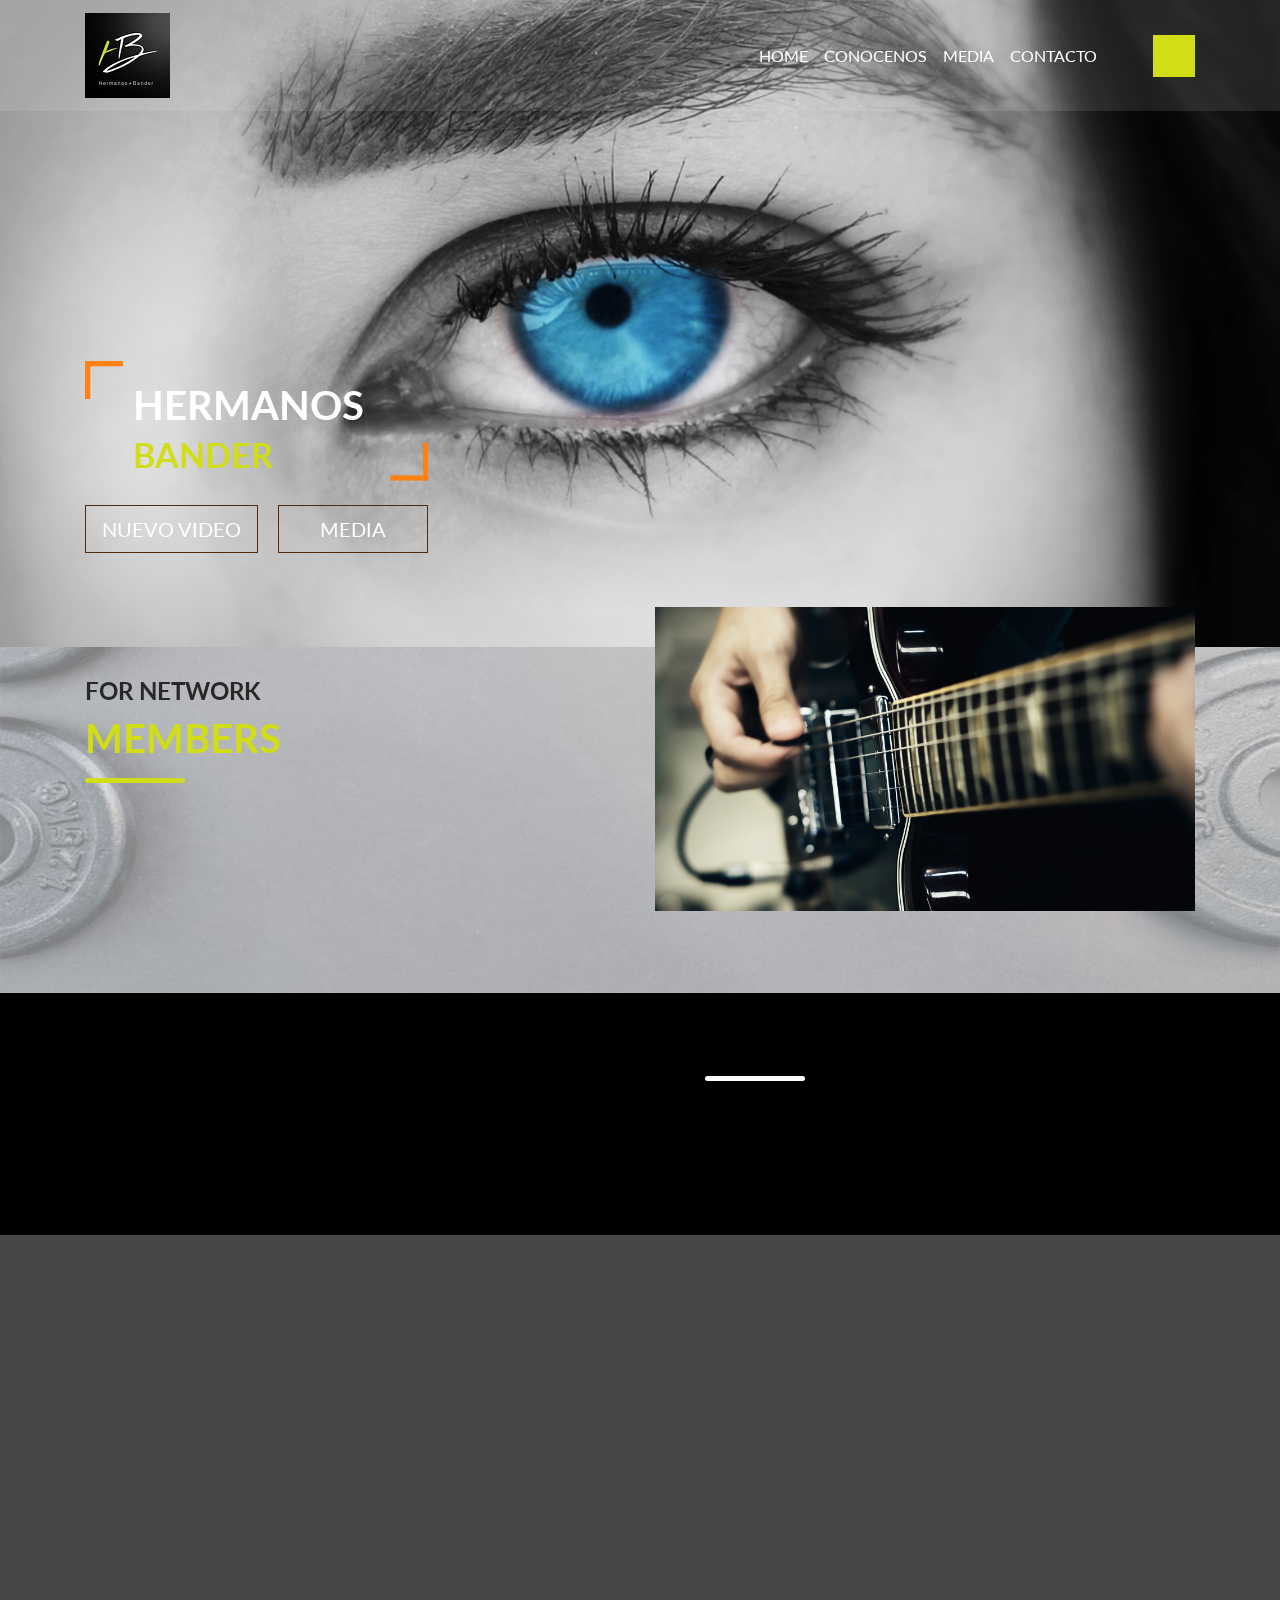
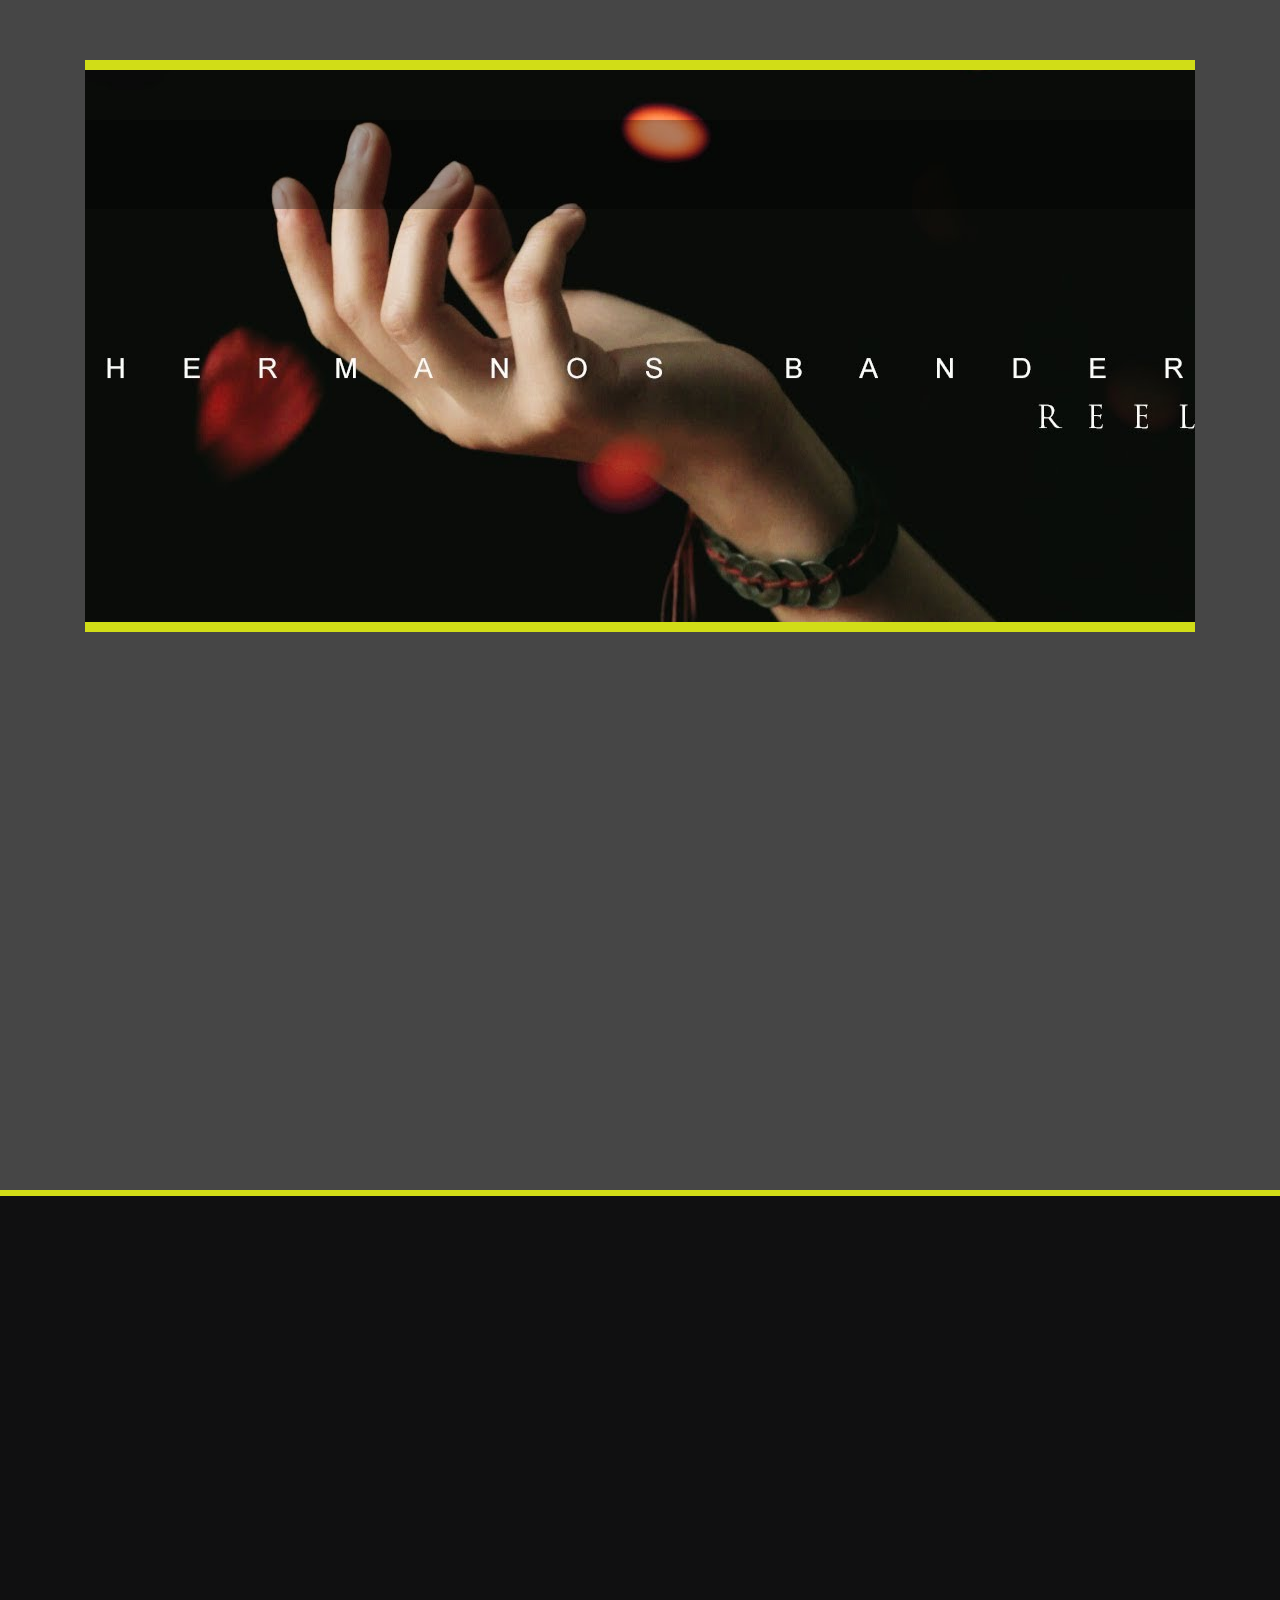
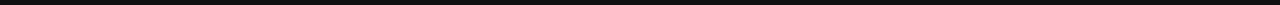
==== index.html @ 199d12c1 "inicio de proyecto" ====
<!doctype html>
<!--
	Fox by FreeHTML5.co
	Twitter: https://twitter.com/fh5co
	Facebook: https://fb.com/fh5co
	URL: https://freehtml5.co
-->
<html lang="en">
<head>
  <!-- Required meta tags -->
  <meta charset="utf-8">
  <meta name="viewport" content="width=device-width, initial-scale=1, shrink-to-fit=no">
  <title>Hermanos Bander</title>

  <!-- Bootstrap CSS -->
  <link href="css/animate.css" rel="stylesheet">
  <link rel="stylesheet" href="css/bootstrap.min.css" type="text/css">
  <link href="https://fonts.googleapis.com/css?family=Lato:300,400,700" rel="stylesheet">
  <link rel="stylesheet" href="css/style.css">
</head>
<body>
<div class="container-fluid pl-0 pr-0 bg-img clearfix parallax-window2" data-parallax="scroll" data-image-src="images/bander/a6.jpg">
  <nav class="navbar navbar-expand-md navbar-dark">
    <div class="container"> 
      <!-- Brand --> 
      <a class="navbar-brand mr-auto" href="#"><img src="images/bander/logo.jpg" alt="FoxPro" /></a> 
      
      <!-- Toggler/collapsibe Button -->
      <button class="navbar-toggler" type="button" data-toggle="collapse" data-target="#collapsibleNavbar"> <span class="navbar-toggler-icon"></span> </button>
      
      <!-- Navbar links -->
      <div class="collapse navbar-collapse" id="collapsibleNavbar">
        <ul class="navbar-nav ml-auto">
          <li class="nav-item"> <a class="nav-link" href="#">Home</a> </li>
          <li class="nav-item"> <a class="nav-link" href="#about-us">Conocenos</a> </li>
          <li class="nav-item"> <a class="nav-link" href="media.html">Media</a> </li>
          <li class="nav-item"> <a class="nav-link" href="#contact">Contacto</a> </li>
        </ul>
        <ul class="navbar-nav ml-5">
          <li class="nav-item"> <a class="nav-link btn btn-danger" href="#">&nbsp;&nbsp;&nbsp;&nbsp;&nbsp;&nbsp;</a> </li>
        </ul>
      </div>
    </div>
  </nav>
  <div class="container">
    <div class="fh5co-banner-text-box">
      <div class="quote-box pl-5 pr-5 wow bounceInRight">
        <h2> HERMANOS <br><span>BANDER</span> </h2>
      </div>
      <a href="#" class="btn text-uppercase btn-outline-danger btn-lg mr-3 mb-3 wow bounceInUp">Nuevo Video</a> <a href="#" class="btn text-uppercase btn-outline-danger btn-lg mb-3 wow bounceInDown"> Media</a> </div>
  </div>
</div>
<div class="container-fluid fh5co-network">
  <div class="container">
    <div class="row">
      <div class="col-md-6">
        <h4 class="wow bounceInUp">FOR NETWORK</h4>
        <h2 class="wow bounceInRight">MEMBERS</h2>
        <hr />
        <h5 class="wow bounceInLeft">NETWORK SUMMER 2017</h5>
        <p class="wow bounceInDown">The lowdown on Blood Flow Restriction training • FREE CEC/CPD • ​Let's compare ​Raw Vs Cooked • Building Ab, Core &amp; Pelvic strength • Get​ clients short-term wins from long-term goals • So you want to operate multiple clubs? + LOADS MORE</p>
      </div>
      <div class="col-md-6">
        <figure class="wow bounceInDown"> <img src="images/bander/a8.jpg" alt="gym" class="img-fluid" /> </figure>
      </div>
    </div>
  </div>
</div>

<div id="about-us" class="container-fluid fh5co-about-us pl-0 pr-0 parallax-window" data-parallax="scroll" data-image-src="images/bander/a2.jpg">
  <div class="container">
    <div class="col-sm-6 offset-sm-6">
      <h2 class="wow bounceInLeft" data-wow-delay=".25s">Conocenos</h2>
      <hr/>
      <p class="wow bounceInRight" data-wow-delay=".25s"> aqui va quien somos !! </p>
      <a class="btn btn-lg btn-outline-danger d-inline-block text-center mx-auto wow bounceInDown">Learn More</a> </div>
  </div>
</div>
<div class="container-fluid fh5co-content-box">
  <div class="container">
    <div class="row">
      <div class="col-md-5 pr-0"><img src="images/bander/a3.jpg" alt="gym" class="img-fluid wow bounceInLeft" /> </div>
      <div class="col-md-7 pl-0">
        <div class="wow bounceInRight" data-wow-delay=".25s">
          <div class="card-img-overlay">
            <p>Great weekend, met lots of cool people and took away quite a bit. Thank you for the experience, and to you and your professional team for 
              making things seem </p>
          </div>
          <img src="images/bander/a4.jpg" alt="girls in gym" class="img-fluid" /> </div>
      </div>
    </div>
    <div class="row trainers pl-0 pr-0">
      <div class="col-12 bg-50">
        <div class="quote-box2 wow bounceInDown" data-wow-delay=".25s">
          <h2> TEAM </h2>
        </div>
      </div>
      <div class="col-md-6 pr-5 pl-5">
        <div class="card text-center wow bounceInLeft" data-wow-delay=".25s"> <img class="card-img-top rounded-circle img-fluid" src="images/bander/a5.jpg" alt="Card image">
          <div class="card-body mb-5">
            <h4 class="card-title">HERMANO 1</h4>
            <p class="card-text"> Yo soy  ..... </p>
          </div>
        </div>
      </div>
      <div class="col-md-6 pl-5 pr-5">
        <div class="card text-center wow bounceInRight" data-wow-delay=".25s"> <img class="card-img-top rounded-circle img-fluid" src="images/bander/a5.jpg" alt="Card image">
          <div class="card-body mb-5">
            <h4 class="card-title">HERMANO 2</h4>
            <p class="card-text">Yo soy .......</p>
          </div>
        </div>
      </div>
    </div>
    <div class="row gallery">
      <div class="col-md-4">
        <div class="card">
          <div class="card-body mb-4 wow bounceInLeft" data-wow-delay=".25s">
            <h4 class="card-title">FILEX</h4>
            <p class="card-text">I just wanted to sincerely thank you for the opportunity to represent Precision Nutrition and the US at such an amazing event. </p>
          </div>
          <img class="card-img-top img-fluid wow bounceInRight" data-wow-delay=".25s" src="images/bander/wending.jpg" alt="Card image"> </div>
      </div>
      <div class="col-md-4">
        <div class="card"> <img class="card-img-top img-fluid wow bounceInUp" data-wow-delay=".25s" src="images/bander/demo2.jpg" alt="Card image">
          <div class="card-body mt-4 wow bounceInDown" data-wow-delay=".25s">
            <h4 class="card-title">IGNITING</h4>
            <p class="card-text">I just wanted to sincerely thank you for the opportunity to represent Precision Nutrition and the US at such an amazing event. </p>
          </div>
        </div>
      </div>
      <div class="col-md-4">
        <div class="card">
          <div class="card-body mb-4 wow bounceInRight" data-wow-delay=".25s">
            <h4 class="card-title">PASSION</h4>
            <p class="card-text">I just wanted to sincerely thank you for the opportunity to represent Precision Nutrition and the US at such an amazing event. </p>
          </div>
          <img class="card-img-top img-fluid wow bounceInLeft" data-wow-delay=".25s" src="images/bander/demo2.jpg" alt="Card image"> </div>
      </div>
    </div>
  </div>
</div>
<footer class="container-fluid">
  <div class="container">
    <div class="row">
      <div class="col-md-3 footer1 d-flex wow bounceInLeft" data-wow-delay=".25s">
        <div class="d-flex flex-wrap align-content-center"> <a href="#"><img src="images/bander/logo.jpg" alt="logo" /></a>
          <p>Lorem ipsum dolor sit amet, consectetuer adipiscing elit. Aenean commodo
            dolor. Ae</p>
          <p>&copy; 2018 Foxpro. All rights reserved.<br> Design by <a href="https://freehtml5.co" target="_blank">FreeHTML5</a>.</p>
        </div>
      </div>
      <div class="col-md-6 footer2 wow bounceInUp" data-wow-delay=".25s" id="contact">
        <div class="form-box">
          <h4>CONTACT US</h4>
          <table class="table table-responsive d-table">
            <tr>
              <td><input type="text" class="form-control pl-0" placeholder="NAME" /></td>
              <td><input type="email" class="form-control pl-0" placeholder="EMAIL" /></td>
            </tr>
            <tr>
              <td colspan="2"></td>
            </tr>
            <tr>
              <td colspan="2"><input type="text" class="form-control pl-0" placeholder="ADDRESS" /></td>
            </tr>
            <tr>
              <td colspan="2"></td>
            </tr>
            <tr>
              <td colspan="2"><input type="text" class="form-control pl-0" placeholder="MESSAGES" /></td>
            </tr>
            <tr>
              <td colspan="2"></td>
            </tr>
            <tr>
              <td colspan="2" class="text-center pl-0"><button type="submit" class="btn btn-dark">SEND</button></td>
            </tr>
          </table>
        </div>
      </div>
      <div class="col-md-3 footer3 wow bounceInRight" data-wow-delay=".25s">
        <h5>ADDRESS</h5>
        <p>Lorem ipsum dolor sit 
          amet, consectetuer adipiscing elit.</p>
        <h5>PHONE</h5>
        <p>253232323232</p>
        <h5>EMAIL</h5>
        <p>email@example.com</p>
        <div class="social-links">
          <ul class="nav nav-item">
            <li><a href="https://www.facebook.com/fh5co" class="btn btn-secondary mr-1 mb-2"><img src="images/facebook.png" alt="facebook" /></a></li>
            <li><a href="#"  class="btn btn-secondary mr-1 ml-1 mb-2"><img src="images/facebook.png" alt="facebook" /></a></li>
            <li><a href="#"  class="btn btn-secondary mr-1 ml-1 mb-2"><img src="images/facebook.png" alt="facebook" /></a></li>
            <li><a href="#"  class="btn btn-secondary ml-1 mb-2"><img src="images/facebook.png" alt="facebook" /></a></li>
          </ul>
        </div>
      </div>
    </div>
  </div>
</footer>

<!-- Optional JavaScript --> 
<!-- jQuery first, then Bootstrap JS, ... -->

<script src="js/jquery.min.js"></script>
<script src="js/bootstrap.min.js"></script>
<script src="js/parallax.js"></script>
<script src="js/wow.js"></script>
<script src="js/main.js"></script>

</body>
</html>
---- css/style.css ----
/*
 * Fox by FreeHTML5.co
 * Twitter: https://twitter.com/fh5co
 * Facebook: https://fb.com/fh5co
 * URL: https://freehtml5.co
 D1DD17
 */

 video { 
  position: fixed;
  top: 50%;
  left: 50%;
  min-width: 100%;
  min-height: 100%;
  width: auto;
  height: auto;
  z-index: -100;
  transform: translateX(-50%) translateY(-50%);
background: url('//demosthenes.info/assets/images/polina.jpg') no-repeat;
background-size: cover;
transition: 1s opacity;
}
.stopfade { 
 opacity: .5;
}

#polina { 
font-family: Agenda-Light, Agenda Light, Agenda, Arial Narrow, sans-serif;
font-weight:100; 
background: rgba(0,0,0,0.3);
color: white;
padding: 2rem;
width: 33%;
margin:2rem;
float: right;
font-size: 1.2rem;
}

body {
  font-family: 'Lato', sans-serif;
  overflow: hidden;
  overflow-y: scroll;
  background-color: #000;
}
body .bg-img {
  background-repeat: no-repeat;
  background-position: center;
  padding-bottom: 100px;
}
body nav {
  background: rgba(255, 255, 255, 0.1);
}
body nav .navbar-nav a {
  font-size: 16px;
  text-transform: uppercase;
  color: #fff !important;
  transition: all 0.3s;
  -webkit-transition: all 0.3s;
  -ms-transition: all 0.3s;
  -o-transition: all 0.3s;
}
body nav .navbar-nav a:hover {
  color: #D1DD17 !important;
}
body nav .navbar-nav .btn-danger {
  background: #D1DD17;
  border-color: #D1DD17;
  border-radius: 0;
}
body nav .navbar-nav .btn-danger:hover {
  background: #D1DD17;
  border-color: #D1DD17;
}

a, a:hover {
  color: #D1DD17;
}

.fh5co-banner-text-box {
  position: relative;
  max-height: 120px;
  display: inline-block;
  margin-top: 250px;
}
.fh5co-banner-text-box .quote-box {
  max-width: 455px;
  padding: 20px 0;
}
.fh5co-banner-text-box .quote-box h2 {
  font-family: 'Lato', sans-serif;
  font-weight: 700;
  color: #fff;
  font-size: 40px;
}
.fh5co-banner-text-box .quote-box h2 span {
  color: #D1DD17;
  font-size: 34px;
}
.fh5co-banner-text-box .quote-box::before {
  content: "";
  position: absolute;
  height: 38px;
  width: 38px;
  left: 0;
  top: 0;
  background: url("../images/right-quote.png");
  background-repeat: no-repeat;
}
.fh5co-banner-text-box .quote-box::after {
  content: "";
  position: absolute;
  height: 38px;
  width: 38px;
  background: url("../images/left-quote.png");
  background-repeat: no-repeat;
  right: 0;
  bottom: 0;
}
.fh5co-banner-text-box a {
  color: #fff;
  border-color: #4e2b0d;
  border-radius: 0;
  min-width: 150px;
}
.fh5co-banner-text-box a:hover {
  background: transparent;
  border-color: gray;
  color: #D1DD17;
}

.fh5co-network, .fh5co-about-us {
  background: url("../images/about-bg.jpg");
  background-repeat: no-repeat;
  background-position: center;
  background-size: 100% 100%;
  padding: 50px 0;
  padding-top: 30px;
}
.fh5co-network figure, .fh5co-about-us figure {
  margin-top: -70px !important;
}
.fh5co-network h2, .fh5co-about-us h2 {
  color: #D1DD17;
  font-family: 'Lato', sans-serif;
  font-weight: 700;
  font-size: 40px;
  margin-bottom: 0;
}
.fh5co-network h4, .fh5co-about-us h4, .fh5co-network h5, .fh5co-about-us h5, .fh5co-network p, .fh5co-about-us p {
  color: #282828;
  font-family: 'Lato', sans-serif;
  font-weight: 700;
}
.fh5co-network hr, .fh5co-about-us hr {
  border-color: #D1DD17;
  border-width: 5px;
  max-width: 100px;
  margin-left: 0;
  border-radius: 5px;
}
.fh5co-network figure, .fh5co-about-us figure {
  text-align: center;
}

.fh5co-about-us {
  background: transparent;
  background-repeat: no-repeat;
  background-size: contain;
  background-position: center;
}
.fh5co-about-us p {
  color: #fff;
  font-family: 'Lato', sans-serif;
  font-weight: normal;
}
.fh5co-about-us hr {
  border-color: #fff;
  margin-left: 50px;
  margin-top: 5px;
}
.fh5co-about-us a {
  color: #fff !important;
  border-color: #4e2b0d;
  border-radius: 0;
  min-width: 150px;
}
.fh5co-about-us a:hover {
  background: transparent;
  border-color: gray;
  color: #D1DD17;
}

.fh5co-content-box {
  background: #464646;
  padding-bottom: 100px;
}
.fh5co-content-box .pr-0 img {
  margin-top: -128px;
}
.fh5co-content-box img {
  width: 100%;
}
.fh5co-content-box .card-img-overlay {
  color: #fff;
  text-align: center;
  top: 35%;
}
.fh5co-content-box .trainers {
  position: relative;
  padding: 50px 0;
  margin: 70px 0;
  background: url("../images/bander/maxresdefault.jpg");
  background-repeat: no-repeat;
  background-position: center;
  background-color: #000;
}
.fh5co-content-box .trainers .bg-50 {
  background: rgba(0, 0, 0, 0.3);
}
.fh5co-content-box .trainers .card {
  border: none;
  background: transparent;
}
.fh5co-content-box .trainers .card img {
  max-width: 250px;
  margin: 0 auto;
  max-height: 250px;
}
.fh5co-content-box .trainers .card .card-body {
  background: #ccc;
  border-radius: 15px;
  padding: 30px 20px;
  margin-top: 30px;
  padding-bottom: 50px;
}
.fh5co-content-box .trainers .card .card-body::before {
  content: "";
  position: absolute;
  border: 20px solid #ccc;
  border-color: transparent transparent #ccc transparent;
  margin-top: -70px;
  text-align: center;
  margin-left: -15px;
}
.fh5co-content-box .trainers .quote-box2 {
  color: #fff;
  max-width: 250px;
  position: relative;
  text-align: center;
  margin: auto;
  margin-bottom: 50px;
}
.fh5co-content-box .trainers .quote-box2::before {
  content: "";
  position: absolute;
  height: 20px;
  width: 20px;
  left: 0;
  top: -10px;
  background: url("../images/right-quote-white.png");
  background-repeat: no-repeat;
  background-size: 100% 100%;
}
.fh5co-content-box .trainers .quote-box2::after {
  content: "";
  position: absolute;
  height: 20px;
  width: 20px;
  background: url("../images/left-quote-white.png");
  background-repeat: no-repeat;
  right: 0;
  bottom: -10px;
  background-size: 100% 100%;
}
.fh5co-content-box .trainers::before, .fh5co-content-box .trainers::after {
  content: "";
  position: absolute;
  border: 5px solid #D1DD17;
  width: 100%;
  top: -10px;
}
.fh5co-content-box .trainers::before {
  bottom: -10px;
  top: auto;
}
.fh5co-content-box .gallery .card {
  border: none;
  background: transparent;
}
.fh5co-content-box .gallery .card img {
  border-radius: 0;
  max-height: 580px;
}
.fh5co-content-box .gallery .card .card-body {
  background: #D1DD17;
}
.fh5co-content-box .gallery .card .card-body h4 {
  color: #fff;
}
.fh5co-content-box .gallery .card .card-body p {
  font-family: 'Lato', sans-serif;
  font-weight: 700;
}

footer {
  background: #101011;
  color: #fff;
}
footer .footer1 p {
  margin-top: 30px;
}
footer .footer2 h4 {
  color: #D1DD17;
  font-family: 'Lato', sans-serif;
  font-weight: 700;
  text-align: center;
  margin: 20px auto;
}
footer .footer2 .form-box {
  background: #fff;
  padding: 20px 30px;
  margin-top: -30px;
}
footer .footer2 input[type='text'], footer .footer2 input[type='email'] {
  background: transparent;
  border-radius: 0;
  border: none;
  border-bottom: 2px solid #000;
}
footer .footer2 input[type='text']:focus, footer .footer2 input[type='email']:focus {
  box-shadow: none;
  border-color: #D1DD17;
}
footer .footer2 .btn {
  min-width: 150px;
  border-radius: 0;
}
footer .footer2 ::-webkit-input-placeholder {
  /* Chrome/Opera/Safari */
  color: #262626;
}
footer .footer2 ::-moz-placeholder {
  /* Firefox 19+ */
  color: #262626;
}
footer .footer2 :-ms-input-placeholder {
  /* IE 10+ */
  color: #262626;
}
footer .footer2 :-moz-placeholder {
  /* Firefox 18- */
  color: #262626;
}
footer .footer3 {
  padding-top: 50px;
}
footer .footer3 a {
  background: #fff;
  border-radius: 50%;
  height: 40px;
  width: 40px;
  padding: 0;
  padding-top: 5px;
}
footer .footer3 a:hover {
  background: #D1DD17;
}
footer .footer3 .nav-item li {
  margin: 0 5px;
}
footer .table td, footer .table th {
  border: none;
}

footer::before {
  content: "";
  position: absolute;
  border: 3px solid #D1DD17;
  width: 100%;
  left: 0;
}

@media (max-width: 1199px) {
  .fh5co-content-box .pr-0 img {
    margin-top: -107px;
  }
}
@media (max-width: 991px) {
  .fh5co-content-box .pr-0 img {
    margin-top: -78px;
  }
  .fh5co-content-box .card-img-overlay {
    top: 20%;
  }
}
@media (max-width: 767px) {
  body nav .navbar-nav {
    margin-left: 0 !important;
    max-width: 50px;
  }

  .fh5co-network figure, .fh5co-about-us figure {
    margin-top: 0 !important;
  }

  .fh5co-content-box .pr-0 img {
    margin: 20px auto;
  }
  .fh5co-content-box .col-md-5 {
    padding: 0 !important;
  }
  .fh5co-content-box .col-md-7 {
    padding: 0 !important;
  }

  .gallery .card {
    margin-bottom: 25px;
  }

  .footer1 {
    min-height: 150px;
  }

  .footer2 .form-box {
    margin-top: 0 !important;
  }
}
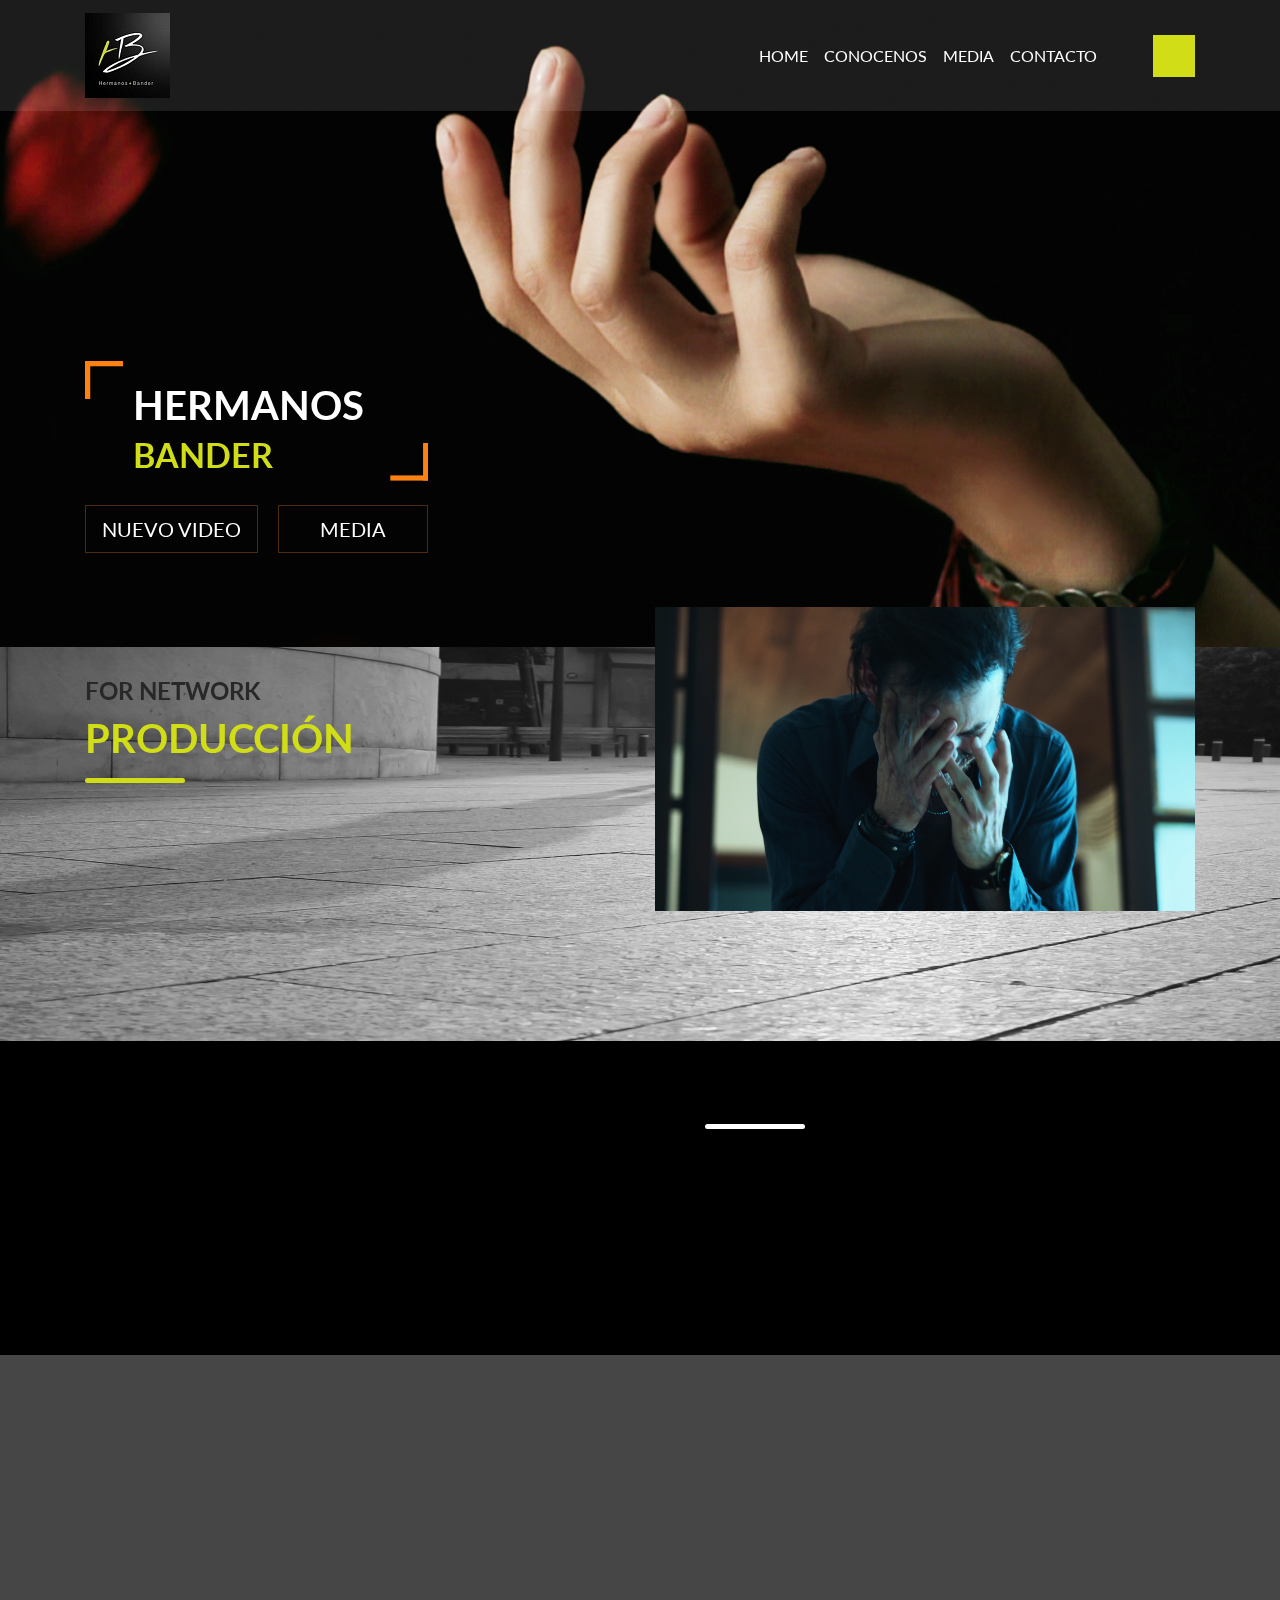
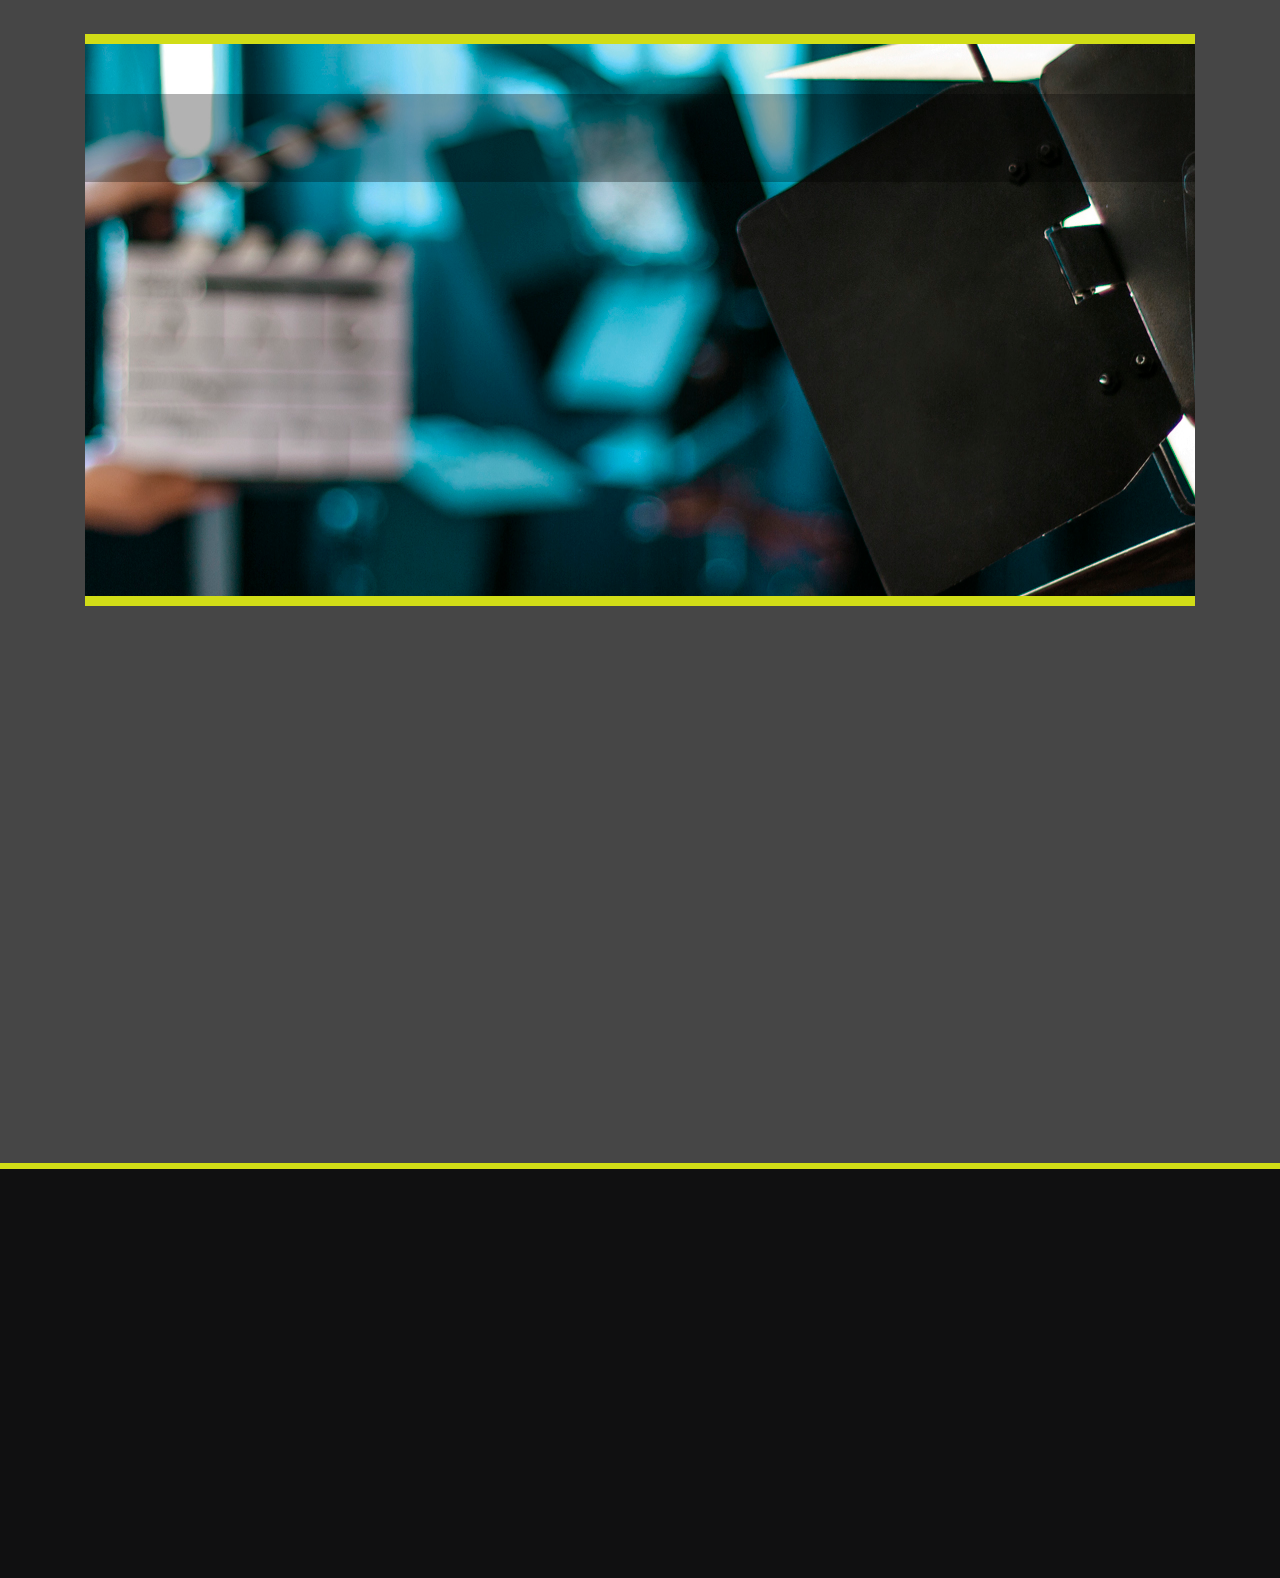
==== commit 1115c44b: "ajustes de imagenes" ====
--- a/index.html
+++ b/index.html
@@ -1,3 +1,4 @@
+
 <!doctype html>
 <!--
 	Fox by FreeHTML5.co
@@ -10,7 +11,7 @@
   <!-- Required meta tags -->
   <meta charset="utf-8">
   <meta name="viewport" content="width=device-width, initial-scale=1, shrink-to-fit=no">
-  <title>Hermanos Bander</title>
+  <title>Hermanos Bander test</title>
 
   <!-- Bootstrap CSS -->
   <link href="css/animate.css" rel="stylesheet">
@@ -19,7 +20,7 @@
   <link rel="stylesheet" href="css/style.css">
 </head>
 <body>
-<div class="container-fluid pl-0 pr-0 bg-img clearfix parallax-window2" data-parallax="scroll" data-image-src="images/bander/a6.jpg">
+<div class="container-fluid pl-0 pr-0 bg-img clearfix parallax-window2" data-parallax="scroll" data-image-src="images/bander/2-Portada.jpg">
   <nav class="navbar navbar-expand-md navbar-dark">
     <div class="container"> 
       <!-- Brand --> 
@@ -55,38 +56,46 @@
     <div class="row">
       <div class="col-md-6">
         <h4 class="wow bounceInUp">FOR NETWORK</h4>
-        <h2 class="wow bounceInRight">MEMBERS</h2>
+        <h2 class="wow bounceInRight">PRODUCCIÓN</h2>
         <hr />
-        <h5 class="wow bounceInLeft">NETWORK SUMMER 2017</h5>
-        <p class="wow bounceInDown">The lowdown on Blood Flow Restriction training • FREE CEC/CPD • ​Let's compare ​Raw Vs Cooked • Building Ab, Core &amp; Pelvic strength • Get​ clients short-term wins from long-term goals • So you want to operate multiple clubs? + LOADS MORE</p>
+        <h5 class="wow bounceInLeft">TRABAJA CON NOSOTROS</h5>
+        <p class="wow bounceInDown">Un video único e impactante es sin dudas parte fundamental de cualquier
+         estrategia de marketing o para difundir tu proyecto. Envíanos un e-mail y nos pondremos en contacto
+          para que nos platiques lo que tienes en mente y nuestro equipo creativo se pondrá a trabajar en 
+          propuestas y, en intercambio de ideas contigo,
+         desarrollar el concepto para crear la  producción  que tú necesitas.</p>
       </div>
       <div class="col-md-6">
-        <figure class="wow bounceInDown"> <img src="images/bander/a8.jpg" alt="gym" class="img-fluid" /> </figure>
-      </div>
-    </div>
-  </div>
-</div>
-
-<div id="about-us" class="container-fluid fh5co-about-us pl-0 pr-0 parallax-window" data-parallax="scroll" data-image-src="images/bander/a2.jpg">
+        <figure class="wow bounceInDown"> <img src="images/bander/a5.jpg" alt="gym" class="img-fluid" /> </figure>
+      </div>
+    </div>
+  </div>
+</div>
+
+<div id="about-us" class="container-fluid fh5co-about-us pl-0 pr-0 parallax-window" data-parallax="scroll" data-image-src="images/bander/a4.jpg">
   <div class="container">
     <div class="col-sm-6 offset-sm-6">
-      <h2 class="wow bounceInLeft" data-wow-delay=".25s">Conocenos</h2>
+      <h2 class="wow bounceInLeft" data-wow-delay=".25s">Conócenos</h2>
       <hr/>
-      <p class="wow bounceInRight" data-wow-delay=".25s"> aqui va quien somos !! </p>
+      <p class="wow bounceInRight" data-wow-delay=".25s">Somos un equipo de productores y realizadores de contenido audiovisual basado en un estilo cinematográfico y de alto impacto para provocar el interés de la audiencia. Nuestro objetivo es hacer que cada producción destaque por su calidad técnica y artística.</p>
       <a class="btn btn-lg btn-outline-danger d-inline-block text-center mx-auto wow bounceInDown">Learn More</a> </div>
   </div>
 </div>
 <div class="container-fluid fh5co-content-box">
   <div class="container">
     <div class="row">
-      <div class="col-md-5 pr-0"><img src="images/bander/a3.jpg" alt="gym" class="img-fluid wow bounceInLeft" /> </div>
+      <div class="col-md-5 pr-0"><img src="images/bander/a10.jpg" alt="gym" class="img-fluid wow bounceInLeft" /> </div>
       <div class="col-md-7 pl-0">
         <div class="wow bounceInRight" data-wow-delay=".25s">
           <div class="card-img-overlay">
-            <p>Great weekend, met lots of cool people and took away quite a bit. Thank you for the experience, and to you and your professional team for 
-              making things seem </p>
-          </div>
-          <img src="images/bander/a4.jpg" alt="girls in gym" class="img-fluid" /> </div>
+          
+            <p>  Cada producción comienza con una idea, después se desarrolla un guión en conjunto con el cliente, al fin y al cabo este será tu video!! 
+
+Así comienzan las tres facetas de cada producción: Pre-producción - Producción - Post-producción.
+
+Nosotros nos encargamos de cada faceta y cuidamos que cada una de ellas tenga lo necesario para que el resultado final sea lo que tú habías imaginado!</p>
+          </div>
+          <img src="images/bander/a11.jpg" alt="girls in gym" class="img-fluid" /> </div>
       </div>
     </div>
     <div class="row trainers pl-0 pr-0">
@@ -119,10 +128,10 @@
             <h4 class="card-title">FILEX</h4>
             <p class="card-text">I just wanted to sincerely thank you for the opportunity to represent Precision Nutrition and the US at such an amazing event. </p>
           </div>
-          <img class="card-img-top img-fluid wow bounceInRight" data-wow-delay=".25s" src="images/bander/wending.jpg" alt="Card image"> </div>
+          <img class="card-img-top img-fluid wow bounceInRight" data-wow-delay=".25s" src="images/bander/a9.jpg" alt="Card image"> </div>
       </div>
       <div class="col-md-4">
-        <div class="card"> <img class="card-img-top img-fluid wow bounceInUp" data-wow-delay=".25s" src="images/bander/demo2.jpg" alt="Card image">
+        <div class="card"> <img class="card-img-top img-fluid wow bounceInUp" data-wow-delay=".25s" src="images/bander/a8.jpg" alt="Card image">
           <div class="card-body mt-4 wow bounceInDown" data-wow-delay=".25s">
             <h4 class="card-title">IGNITING</h4>
             <p class="card-text">I just wanted to sincerely thank you for the opportunity to represent Precision Nutrition and the US at such an amazing event. </p>
@@ -135,7 +144,7 @@
             <h4 class="card-title">PASSION</h4>
             <p class="card-text">I just wanted to sincerely thank you for the opportunity to represent Precision Nutrition and the US at such an amazing event. </p>
           </div>
-          <img class="card-img-top img-fluid wow bounceInLeft" data-wow-delay=".25s" src="images/bander/demo2.jpg" alt="Card image"> </div>
+          <img class="card-img-top img-fluid wow bounceInLeft" data-wow-delay=".25s" src="images/bander/a6.jpg" alt="Card image"> </div>
       </div>
     </div>
   </div>
--- a/css/style.css
+++ b/css/style.css
@@ -129,7 +129,7 @@
 }
 
 .fh5co-network, .fh5co-about-us {
-  background: url("../images/about-bg.jpg");
+  background: url("../images/bander/5-\ Fondo\ Gris.jpg");
   background-repeat: no-repeat;
   background-position: center;
   background-size: 100% 100%;
@@ -209,7 +209,7 @@
   position: relative;
   padding: 50px 0;
   margin: 70px 0;
-  background: url("../images/bander/maxresdefault.jpg");
+  background: url("../images/bander/a1.jpg");
   background-repeat: no-repeat;
   background-position: center;
   background-color: #000;
@@ -424,4 +424,4 @@
   .footer2 .form-box {
     margin-top: 0 !important;
   }
-}
+}